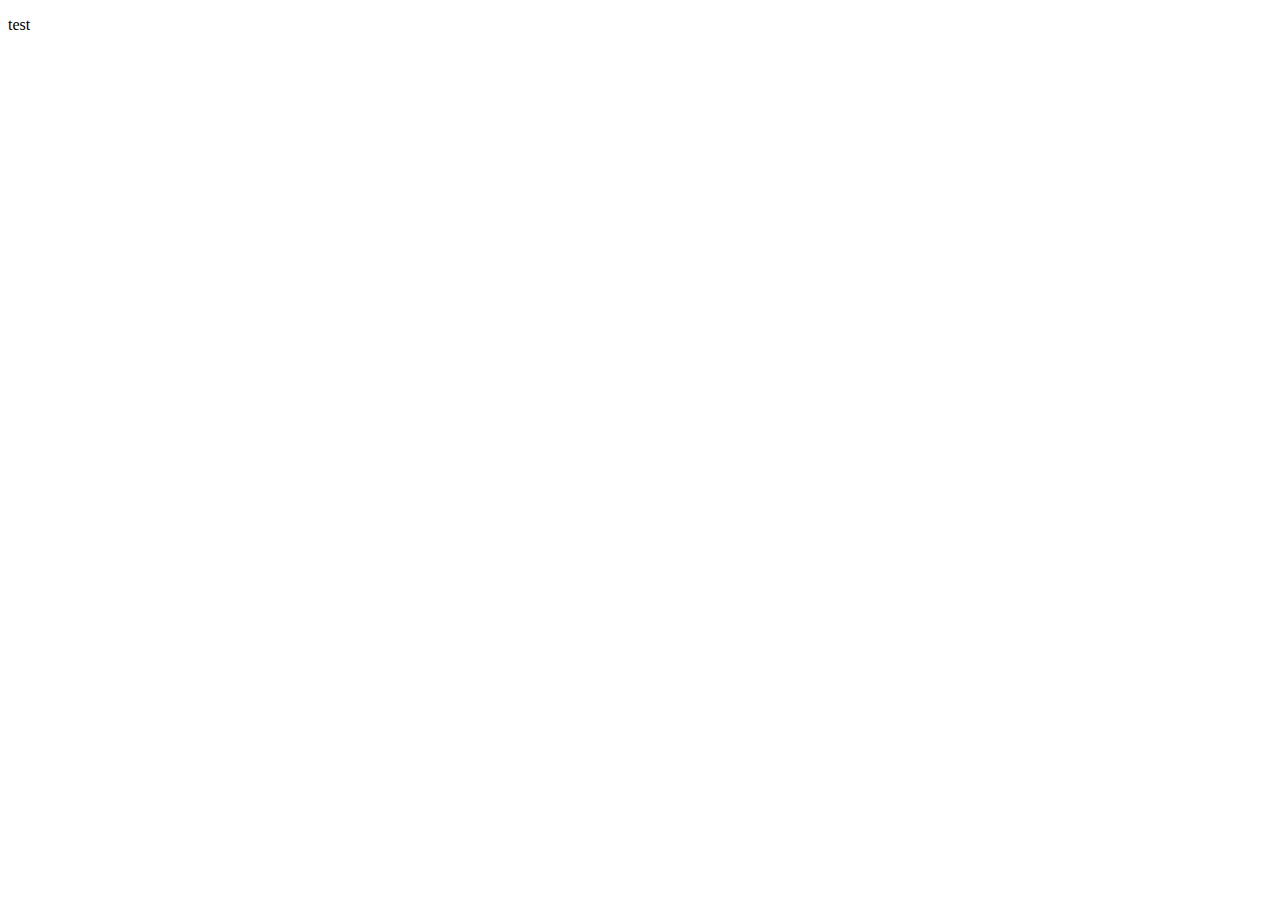
==== confirmation.html @ a0c06b42 "formulaire d'enregistrement fini" ====
<!DOCTYPE html>
<html lang="en">
<head>
    <meta charset="UTF-8">
    <meta name="viewport" content="width=device-width, initial-scale=1.0">
    <title>Document</title>
</head>
<body>

    <p>test</p>
    
</body>
</html>
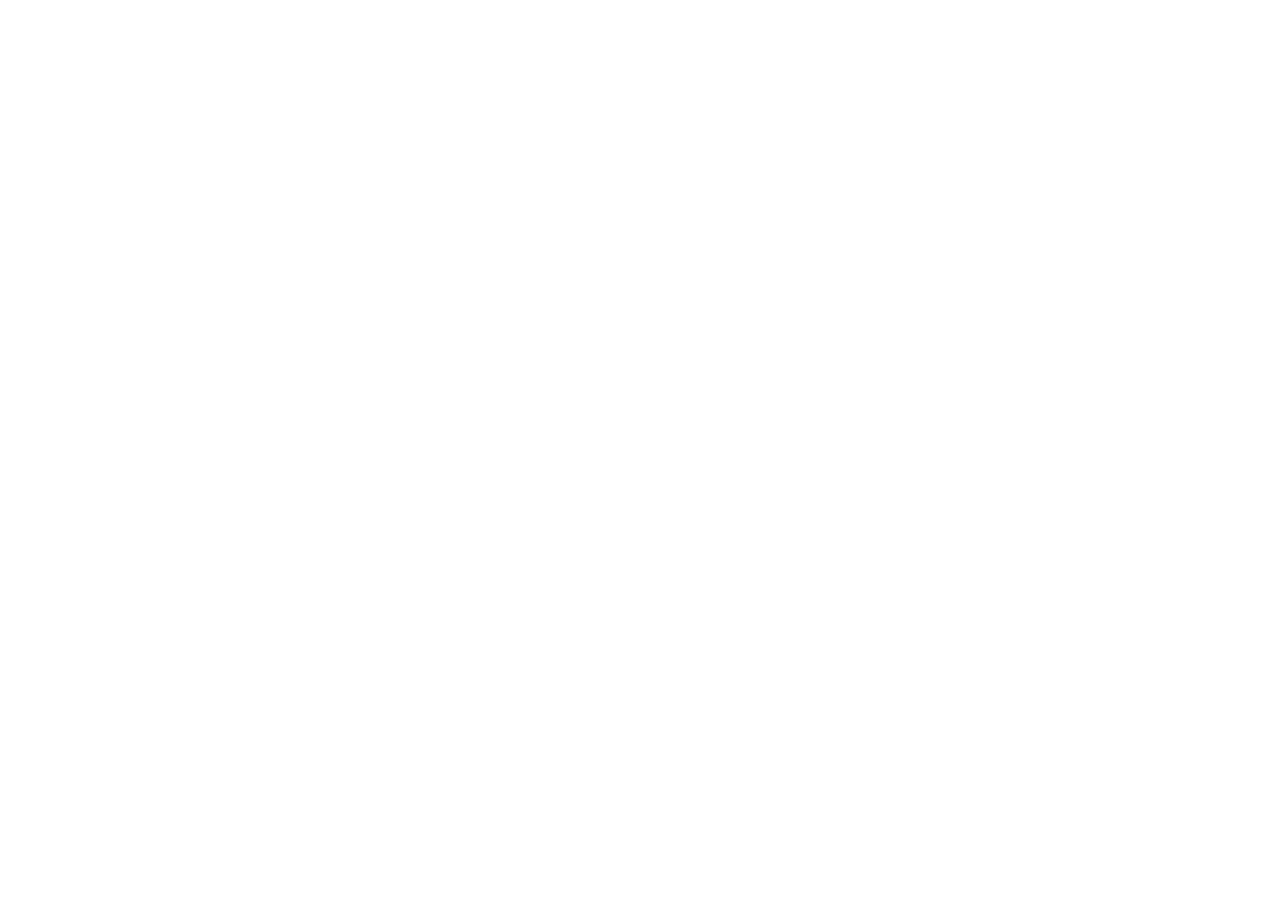
==== commit bb10ccdc: "ajout de récupération de données via le localStorage" ====
--- a/confirmation.html
+++ b/confirmation.html
@@ -6,8 +6,7 @@
     <title>Document</title>
 </head>
 <body>
-
-    <p>test</p>
     
+    <script src="confirmation.js"></script>
 </body>
 </html>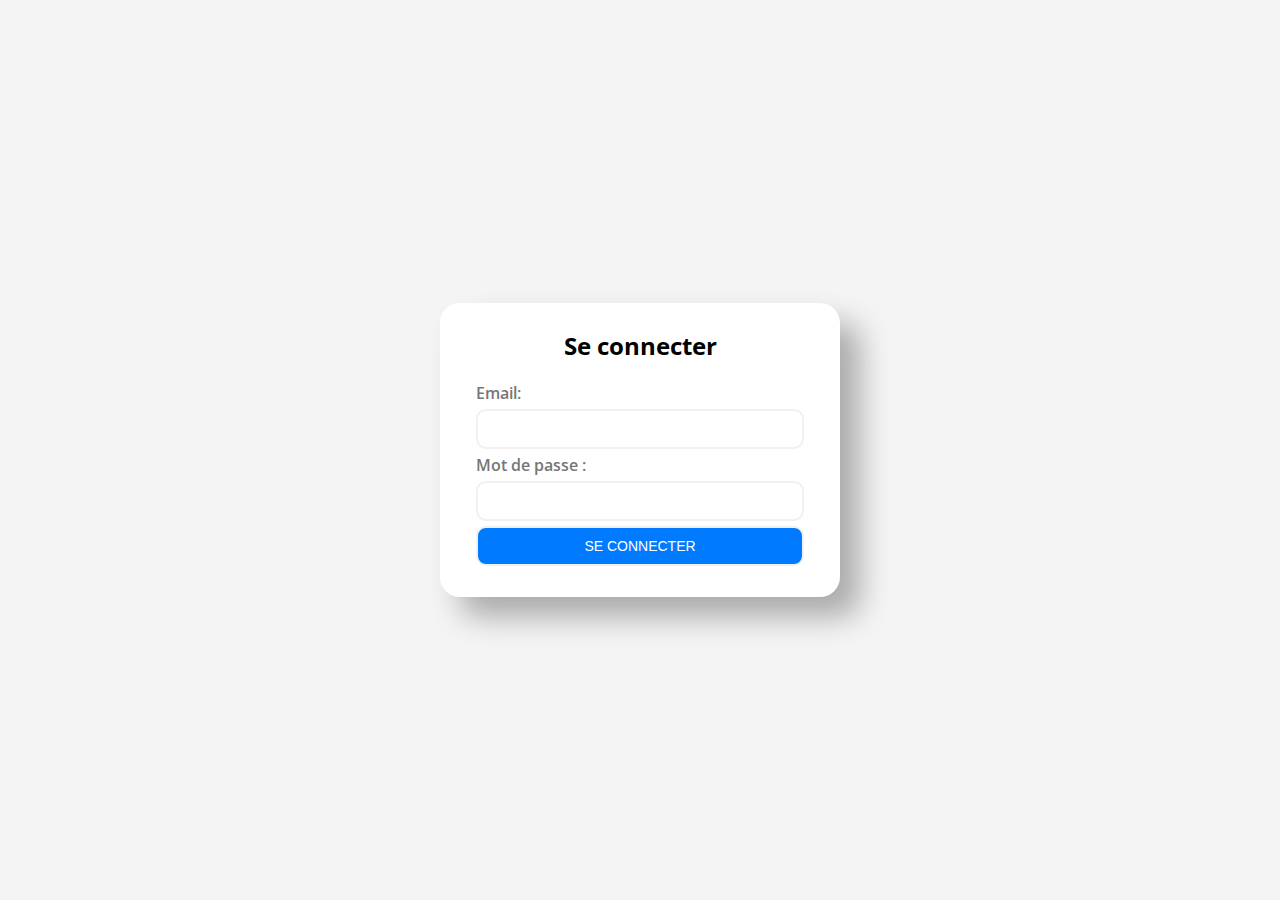
==== commit 13e82689: "ajout d'une page de connexion avec vérification et une page qui receuille les informations de connex" ====
--- a/confirmation.html
+++ b/confirmation.html
@@ -1,12 +1,38 @@
 <!DOCTYPE html>
 <html lang="en">
+
 <head>
     <meta charset="UTF-8">
     <meta name="viewport" content="width=device-width, initial-scale=1.0">
-    <title>Document</title>
+    <title>Se connecter</title>
+    <link rel="stylesheet" href="style.css">
 </head>
+
 <body>
-    
+
+    <div class="container">
+        <form action="identification.html" method="GET" id="register" class="form">
+            <h1>Se connecter</h1>
+
+            <div class="form-field">
+                <label for="email">Email:</label>
+                <input type="text" name="email" id="email" autocomplete="off">
+                <small></small>
+            </div>
+
+            <div class="form-field">
+                <label for="password">Mot de passe :</label>
+                <input type="password" name="password" id="password" autocomplete="off">
+                <small></small>
+            </div>
+
+            <div class="form-field">
+                <input class="btn" type="submit" value="Se connecter">
+            </div>
+        </form>
+    </div>
+
     <script src="confirmation.js"></script>
 </body>
+
 </html>--- a/style.css
+++ b/style.css
@@ -0,0 +1,93 @@
+@import url('https://fonts.googleapis.com/css?family=Open+Sans&display=swap');
+
+:root {
+    --erreur-color: #dc3545;
+    --success-color: #28a745;
+}
+
+* {
+    margin: 0;
+    padding: 0;
+    box-sizing: border-box;
+}
+
+
+body {
+    font-family: 'Open Sans', sans-serif;
+    font-size: 16px;
+    background-color: #f4f4f4;
+    display: flex;
+    flex-direction: column;
+    justify-content: center;
+    align-items: center;
+    min-height: 100vh;
+    margin: 0;
+}
+
+.container {
+    background-color: #fff;
+    padding: 1em;
+    border-radius: 20px;
+    box-shadow: 20px 20px 30px rgba(0, 0, 0, 0.3);
+    width: 400px;
+}
+
+.form {
+    padding: 10px 20px;
+}
+
+.form h1 {
+    font-size: 1.5em;
+    text-align: center;
+    margin-bottom: 20px;
+
+}
+
+.form-field {
+    margin-bottom: 5px;
+
+}
+
+.form-field label {
+    display: block;
+    color: #777;
+    margin-bottom: 5px;
+    font-weight: 600;
+}
+
+.form-field input {
+    border: solid 2px #f0f0f0;
+    border-radius: 10px;
+    padding: 10px;
+    margin-bottom: 5px;
+    font-size: 14px;
+    display: block;
+    width: 100%;
+}
+
+.form-field input:focus {
+    outline: none;
+}
+
+.form-field.erreur input {
+    border-color: var(--erreur-color);
+}
+
+.form-field.success input {
+    border-color: var(--success-color);
+}
+
+.form-field small {
+    color: var(--erreur-color);
+}
+
+.btn {
+    background: #007bff;
+    color: #fff;
+    text-transform: uppercase;
+}
+
+.btn:hover {
+    background: #0069d9;
+    cursor: pointer;
+}  